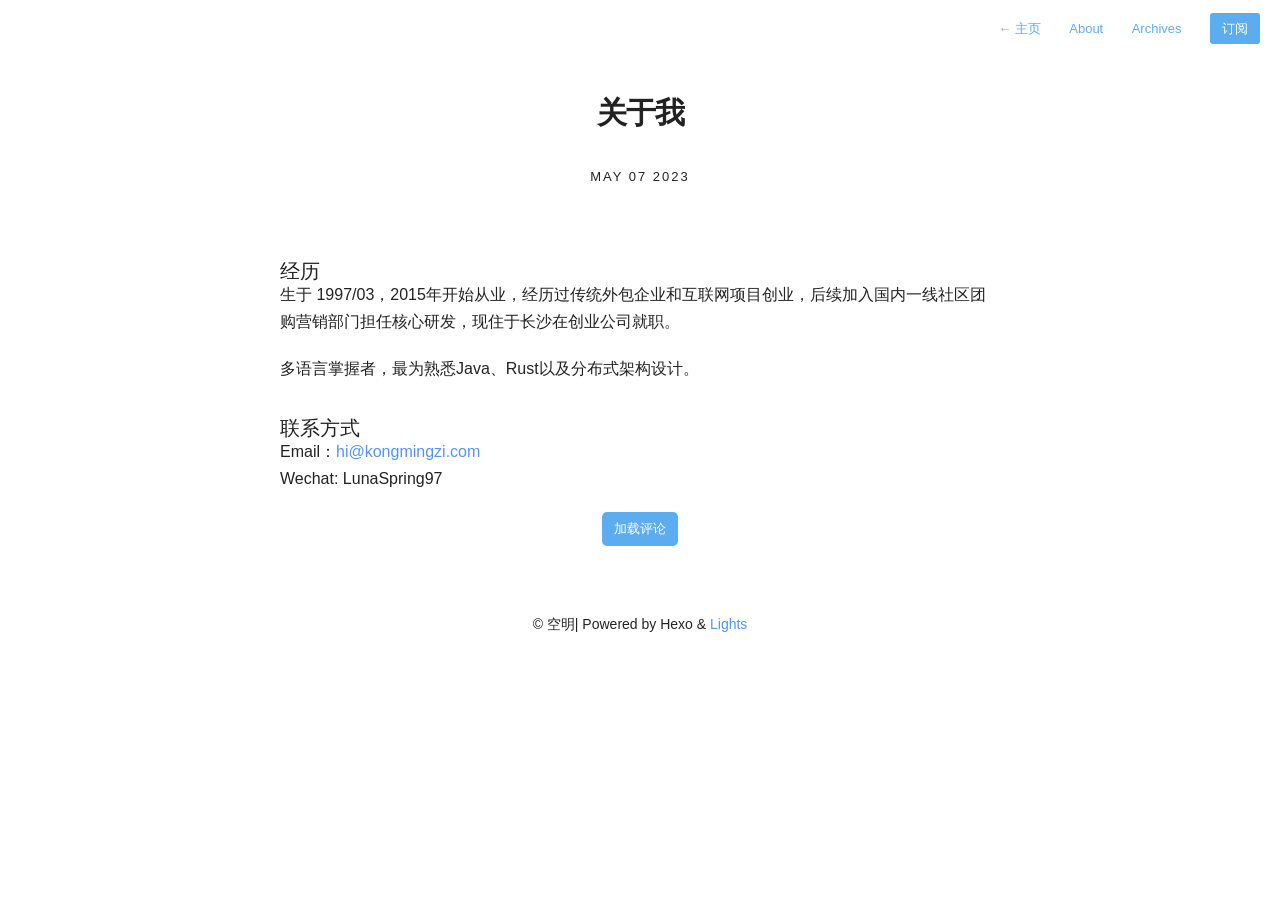
==== about/index.html @ 12380170 "Site updated: 2023-09-30 20:42:35" ====
<!DOCTYPE html>

<meta charset="UTF-8">
<meta http-equiv="X-UA-Compatible" content="IE=edge,chrome=1">
<meta name="viewport" content="width=device-width,initial-scale=1,user-scalable=0">

  <meta name="description" content="经历生于 1997&amp;#x2F;03，2015年开始从业，经历过传统外包企业和互联网项目创业，后续加入国内一线社区团购营销部门担任核心研发，现住于长沙在创业公司就职。
多语言掌握者，最为熟悉Java、Rust以及分布式架构设计。
联系方式Email：&amp;#104;&amp;#x69;&amp;#64;&amp;#107;&amp;#x">


<link rel="alternate" href="/atom.xml" title="空明的博客" type="application/atom+xml">
<meta name="theme-color" content="#a1d0f6">
<title>关于我 - 空明的博客</title>
<!--[if lt IE 9]><script src="//html5shiv.googlecode.com/svn/trunk/html5.js"></script><![endif]-->
<link rel="shortcut icon" href="/favicon.png">

<link rel="stylesheet" href="/css/style.css">

<nav class="main-nav">
	
	    <a href="/">← 主页</a>
	
	
	    <a href="/about/">About</a>
	
	    <a href="/archives/">Archives</a>
	
	<a class="cta" href="/atom.xml" data-no-instant>订阅</a>
</nav>

<section id="wrapper">
    <article class="post">
    <header>
        
            <h1>关于我</h1>
        
        <h2 class="headline">May 07 2023
        
        </h2>
    </header>
</article>
<section id="post-body"><blockquote>
</blockquote>
<h2 id="经历"><a href="#经历" class="headerlink" title="经历"></a>经历</h2><p>生于 1997&#x2F;03，2015年开始从业，经历过传统外包企业和互联网项目创业，后续加入国内一线社区团购营销部门担任核心研发，现住于长沙在创业公司就职。</p>
<p>多语言掌握者，最为熟悉Java、Rust以及分布式架构设计。</p>
<h2 id="联系方式"><a href="#联系方式" class="headerlink" title="联系方式"></a>联系方式</h2><p>Email：<a href="mailto:&#104;&#x69;&#64;&#107;&#x6f;&#110;&#103;&#x6d;&#105;&#110;&#103;&#x7a;&#105;&#x2e;&#x63;&#111;&#109;">&#104;&#x69;&#64;&#107;&#x6f;&#110;&#103;&#x6d;&#105;&#110;&#103;&#x7a;&#105;&#x2e;&#x63;&#111;&#109;</a><br>Wechat: LunaSpring97</p>
</section>
    


  <section id="comment">
    <button class="btn" id="loadcmts" onclick="cmts.load();">加载评论</button>
    <div id="gitment"></div>
    <script src='/js/gitment.browser.js'></script>
    <link rel="stylesheet" href=''>
    <script>
      var cmts={
        load:function cmts(){
          var gitment = new Gitment({
          
            id: "关于我",
          
            owner: "",
            repo: "",
            oauth: {
              client_id: "",
              client_secret: "",
            },
          })
          gitment.render('gitment');
          var loadcmt = document.getElementById("loadcmts");
          var imyourfather = loadcmt.parentNode;
          imyourfather.removeChild(loadcmts)
        }
      }
    </script>
  </section>


	<footer id="footer">
	<div id="social">
		<p class="small">©  空明| Powered by Hexo & 
			<a target="_blank" rel="noopener" href="https://github.com/F0r3at/Lights"> Lights</a>
		</p>
	</div>
</footer>

</section>

	<script src="//cdnjs.loli.net/ajax/libs/instantclick/3.0.1/instantclick.min.js" data-no-instant></script>
	<script data-no-instant>
		
		InstantClick.init('mousedown');
	</script>
---- css/style.css ----
#wrapper {
  max-width: 800px;
  margin: 0 auto;
  padding: 60px 40px 100px 40px;
}
#wrapper.home {
  max-width: 800px;
  margin: 0 auto;
  padding: 0 40px 20px 40px;
}
::selection {
  background: #b0e2ff;
  color: #fff;
}
@media only screen and (min-width: 767px) {
  .gist-highlight :-webkit-scrollbar-track-piece,
  .highlight::-webkit-scrollbar-track-piece,
  html::-webkit-scrollbar-track-piece,
  pre::-webkit-scrollbar-track-piece {
    background: #eee;
  }
  .gist-highlight::-webkit-scrollbar,
  .highlight::-webkit-scrollbar,
  html::-webkit-scrollbar,
  pre::-webkit-scrollbar {
    width: 6px;
    height: 6px;
  }
  .gist-highlight::-webkit-scrollbar-thumb,
  .highlight::-webkit-scrollbar-thumb,
  html::-webkit-scrollbar-thumb,
  pre::-webkit-scrollbar-thumb {
    height: 40px;
    border-radius: 4px;
    background-color: #5694f1;
  }
  .gist-highlight::-webkit-scrollbar-thumb:hover,
  .highlight::-webkit-scrollbar-thumb:hover,
  html::-webkit-scrollbar-thumb:hover,
  pre::-webkit-scrollbar-thumb:hover {
    background-color: #5badf0;
  }
}
a,
abbr,
acronym,
address,
applet,
article,
aside,
audio,
b,
big,
blockquote,
body,
canvas,
caption,
center,
cite,
code,
dd,
del,
details,
dfn,
div,
dl,
dt,
em,
embed,
fieldset,
figcaption,
figure,
footer,
form,
h1,
h2,
h3,
h4,
h5,
h6,
header,
hgroup,
html,
i,
iframe,
img,
ins,
kbd,
label,
legend,
li,
mark,
menu,
nav,
object,
ol,
output,
p,
pre,
q,
ruby,
s,
samp,
section,
small,
span,
strike,
strong,
sub,
summary,
sup,
table,
tbody,
td,
tfoot,
th,
thead,
time,
tr,
tt,
u,
ul,
var,
video {
  border: 0;
  font-size: 100%;
  font: inherit;
  vertical-align: baseline;
  margin: 0;
  padding: 0;
}
article,
aside,
details,
figcaption,
figure,
footer,
header,
hgroup,
menu,
nav,
section {
  display: block;
}
body {
  line-height: 1;
  font: 16px/1 "Helvetica Neue", Helvetica, Arial, sans-serif;
  color: #222;
  -webkit-font-smoothing: antialiased;
  text-rendering: optimizeLegibility;
}
blockquote,
q {
  quotes: none;
}
blockquote:after,
blockquote:before,
q:after,
q:before {
  content: none;
}
table {
  border-collapse: collapse;
  border-spacing: 0;
  width: 100%;
  margin: 40px 0;
  font-size: 13px;
  line-height: 1.5em;
}
button.btn {
  background: #5badf0;
  color: #fff;
  border: none;
  padding: 8px 12px;
  border-radius: 5px;
  font-size: 13px;
  display: block;
  margin: 8px auto;
  line-height: 1.35;
}
button:hover {
  opacity: 0.8;
  -ms-filter: "progid:DXImageTransform.Microsoft.Alpha(Opacity=80)";
  filter: alpha(opacity=80);
}
*,
:after,
:before {
  -moz-box-sizing: border-box;
  -webkit-box-sizing: border-box;
  -webkit-box-sizing: border-box;
  -moz-box-sizing: border-box;
  box-sizing: border-box;
}
.clearfix:after {
  content: "";
  display: table;
  clear: both;
}
.hidden {
  display: none;
}
.line .post-body ul,
.post h1,
h3,
h4,
h5,
ol,
p,
pre {
  margin-bottom: 20px;
}
body,
html {
  height: 100%;
}
h1 {
  font-size: 30px;
  letter-spacing: -1px;
  color: #222;
  font-weight: 700;
}
h2 {
  font: 20px/1.5em Georgia;
  color: #222;
  margin: 30px 0 -5px 0;
}
h3,
h4,
h5 {
  color: #333;
}
h3 {
  font-size: 20px;
  font-weight: 400;
}
h4 {
  font-size: 16px;
  font-weight: 700;
}
h5 {
  font-size: 15px;
  font-weight: 700;
}
h6 {
  font-size: 13px;
  font-weight: 700;
  color: #666;
  margin-bottom: 6px;
}
p.small {
  color: #222;
  font-size: 14px;
  line-height: 1.5;
  display: block;
  text-align: center;
  margin-top: 20px;
}
p a {
  color: #5694f1;
}
ol,
ul {
  margin: 0;
  padding: 0;
  margin-bottom: 20px;
}
ul {
  list-style-type: circle;
}
ol {
  list-style: decimal;
}
li {
  list-style-position: inside;
}
blockquote {
  padding-left: 15px;
  border-left: 3px solid #eee;
}
hr {
  display: block;
  border: none;
  height: 1px;
  margin: 40px auto;
  background: #eee;
}
span.code {
  font-family: Menlo, Monaco, Courier;
  background-color: #eee;
  font-size: 14px;
}
pre {
  font-family: Menlo, Monaco, Courier;
  white-space: pre-wrap;
  padding: 20px;
  background-color: #fff;
  overflow: auto;
  border-radius: 3px;
  font-family: 'Source Code Pro', Menlo, monospace;
  font-size: 13px;
  line-height: 1.5em;
  font-weight: 500;
  color: #d0d4d7;
}
td,
th {
  text-align: left;
  padding-right: 20px;
  vertical-align: top;
}
table td,
td {
  border-spacing: none;
  border-style: solid;
  padding: 10px 15px;
  border-width: 1px 0 0 0;
}
tr > td {
  border-top: 1px solid #eaeaea;
}
tr:nth-child(odd) > td {
  background: #fcfcfc;
}
th,
thead th {
  text-align: left;
  padding: 10px 15px;
  height: 20px;
  font-size: 13px;
  font-weight: 700;
  color: #444;
  border-bottom: 1px solid #dadadc;
  cursor: default;
  white-space: nowrap;
}
img {
  max-width: 100%;
  border-radius: 3px;
}
b,
strong {
  font-weight: 500;
  color: #1e2025;
}
em,
i {
  font-style: italic;
}
code {
  font-family: Menlo, Monaco, Courier;
  background-color: #f8f5ec;
  font-size: 14px;
  font-family: Menlo, Monaco, Courier, monospace;
  padding: 4px;
  font-size: 11px;
  border-radius: 4px;
  overflow: scroll;
  -webkit-box-shadow: inset 0 0 0 1px #e4ebf2;
  box-shadow: inset 0 0 0 1px #e4ebf2;
  margin: 0;
  color: #c7254e;
}
audio,
video {
  width: 100%;
}
nav.main-nav {
  padding: 20px 20px 0;
  background: #fff;
  background: rgba(255,255,255,0.9);
  margin: 0 auto;
  text-align: right;
  z-index: 100;
}
nav.main-nav a {
  top: 8px;
  right: 6px;
  padding: 8px 12px;
  color: #5badf0;
  font-size: 13px;
  line-height: 1.35;
  border-radius: 3px;
}
nav.main-nav a.cta {
  background: #5badf0;
  color: #fff;
  margin-left: 12px;
}
.profile #wrapper {
  padding: 100px 40px 0;
  max-width: 800px;
  margin: 0 auto;
}
.profile #header {
  padding-bottom: 40px;
  text-align: center;
  position: relative;
}
.profile #avatar {
  display: inline-block;
  width: 80px;
  height: 80px;
  border-radius: 50%;
  margin-bottom: 20px;
}
.profile h1 {
  font-weight: 400;
  letter-spacing: 0;
  font-size: 20px;
  color: #222;
}
.profile h2 {
  font-size: 20px;
  font-weight: 300;
  color: #222;
  margin-top: 10px;
  font-family: 'Helvetica Neue', Helvetica, Arial, sans-serif;
  font-style: normal;
}
.home #avatar {
  float: right;
  width: 40px;
  height: 40px;
  border-radius: 50%;
}
.description {
  float: right;
  font: italic 14px/1.4em Georgia, serif;
  color: #aaa;
}
#title {
  display: inline-block;
  line-height: 100%;
  font-weight: 500;
  font-size: 19px;
  margin: 0;
  padding-bottom: 20px;
}
#post-list a:hover,
#post-list li:hover .dates,
#title,
#title:hover,
a {
  text-decoration: none;
  color: #5badf0;
  color: #5694f1;
}
#post-list a,
#post-nav a,
a,
button {
  -webkit-transition: all 0.15s ease;
  -moz-transition: all 0.15s ease;
  -o-transition: all 0.15s ease;
  -ms-transition: all 0.15s ease;
  transition: all 0.15s ease;
}
#post-list {
  margin-bottom: 0;
}
#post-list h2 {
  font: 400 17px/1.5em "Helvetica Neue", Helvetica, Arial, sans-serif;
  color: #aaa;
  max-width: 400px;
  margin-top: 2px;
}
#post-list li:last-child {
  border-bottom: 1px solid #eee;
}
#post-list a {
  color: #333;
  display: block;
  font: 700 19px/1.7 "Helvetica Neue", helvetica, Arial, sans-serif;
}
#post-list .dates {
  float: right;
  position: relative;
  top: 1px;
  font: 300 17px/1.8 "Helvetica Neue", helvetica, Arial, sans-serif;
  color: #bbb;
}
#post-list-footer {
  border-top: 1px solid #eee;
  margin-top: 20px;
  padding-top: 100px;
}
#post-body,
p {
  line-height: 1.7;
}
.home h1 {
  font-size: 30px;
  letter-spacing: -1px;
  color: #222;
  font-weight: 700;
}
.home h2 {
  font: italic 19px/1.3em Georgia, serif;
  color: #222;
}
.post header {
  text-align: center;
}
.post h1 {
  margin-bottom: 40px;
  color: #222;
}
.post h2 {
  margin-bottom: 40px;
  font: 300 24px/1.5 "Helvetica Neue", Helvetica, Arial, sans-serif;
  color: #111;
}
.post h2.subtitle {
  font: italic 19px/1.3em Georgia, serif;
  color: #222;
}
.post h2.headline {
  font: 400 13px/1.5em "Helvetica Neue", Helvetica, Arial, sans-serif;
  margin: -5px 0 40px 0;
  color: #222;
  font-size: 13px;
  text-transform: uppercase;
  letter-spacing: 2px;
  display: inline-block;
}
h2.footline {
  font: italic 400 13px/1.5em "Helvetica Neue", Helvetica, Arial, sans-serif;
  display: inline-block;
  font-size: 13px;
  margin: 40px 0 -5px 0;
}
h2.footline a:before {
  content: "#";
}
h2.month {
  width: 100%;
  font: 700 13px/1 "Helvetica Neue", helvetica, Arial, sans-serif;
  text-transform: uppercase;
  margin-top: 40px;
  margin-bottom: 10px;
  padding-bottom: 10px;
  border-bottom: 1px solid #eee;
}
#post-meta {
  font-size: 13px;
  font-weight: 700;
  line-height: 1.4;
  border-top: 1px solid #eee;
  padding-top: 40px;
  margin-bottom: 40px;
  padding-bottom: 40px;
  margin-top: 40px;
  color: #444;
  border-bottom: 1px solid #eee;
}
#post-meta div {
  margin: 0 25px 0 0;
  float: left;
}
#post-meta div span {
  color: #aaa;
  font-weight: 500;
  display: block;
}
#post-meta div span.dark {
  color: #1e2025;
}
#post-meta img.avatar {
  height: 36px;
  width: 36px;
  float: left;
  border-radius: 50%;
  margin-top: 3px;
  margin-right: 20px;
  -webkit-box-shadow: 0 0 0 3px #fff, 0 0 0 4px #eee;
  box-shadow: 0 0 0 3px #fff, 0 0 0 4px #eee;
}
#sharing {
  float: right;
  margin: -2px;
}
#sharing a {
  font-size: 13px;
  font-weight: 700;
  margin-top: 4px;
  color: #fff;
  display: inline-block;
  vertical-align: middle;
  padding: 6px 10px;
  border-radius: 4px;
  margin-left: 2px;
}
#sharing a.facebook {
  background: #4361b3;
}
#sharing a.twitter {
  background: #4fafed;
}
#sharing a:hover {
  opacity: 0.8;
  -ms-filter: "progid:DXImageTransform.Microsoft.Alpha(Opacity=80)";
  filter: alpha(opacity=80);
}
#post-list.archive.readmore h3 {
  font: 400 20px "Helvetica Neue", Helvetica, Arial, sans-serif;
  margin-bottom: 30px;
}
#post-list.archive.readmore a {
  font: 400 16px/1.6 "Helvetica Neue", helvetica, Arial, sans-serif;
  color: #5694f1;
}
#post-list.archive.readmore a:hover {
  opacity: 0.8;
  -ms-filter: "progid:DXImageTransform.Microsoft.Alpha(Opacity=80)";
  filter: alpha(opacity=80);
}
#post-list.archive.readmore .dates {
  font: 300 16px/1.6 "Helvetica Neue", helvetica, Arial, sans-serif;
}
h1.archive {
  margin-bottom: 0;
}
.gitment-container {
  font-family: sans-serif;
  font-size: 14px;
  line-height: 1.5;
  color: #333;
  word-wrap: break-word;
}
.gitment-container * {
  -webkit-box-sizing: border-box;
  -moz-box-sizing: border-box;
  box-sizing: border-box;
}
.gitment-container :disabled {
  cursor: not-allowed;
}
.gitment-container a:hover {
  text-decoration: underline;
}
.gitment-container .gitment-hidden {
  display: none;
}
.gitment-container .gitment-spinner-icon {
  fill: #333;
  -webkit-animation: gitment-spin 1s steps(12) infinite;
  -webkit-animation: gitment-spin 1s steps(12) infinite;
  -moz-animation: gitment-spin 1s steps(12) infinite;
  -o-animation: gitment-spin 1s steps(12) infinite;
  -ms-animation: gitment-spin 1s steps(12) infinite;
  animation: gitment-spin 1s steps(12) infinite;
}
.gitment-container a,
.gitment-container a:visited {
  cursor: pointer;
  text-decoration: none;
}
.gitment-root-container {
  margin: 19px 0;
}
.gitment-header-container {
  margin: 19px 0;
  display: none;
}
.gitment-comment-like-btn,
.gitment-header-like-btn {
  cursor: pointer;
}
.gitment-comment-like-btn {
  float: right;
}
.gitment-comment-like-btn.liked {
  color: #5badf0;
}
.gitment-comment-like-btn svg {
  vertical-align: middle;
  height: 20px;
}
.gitment-header-like-btn svg {
  vertical-align: middle;
  height: 30px;
}
.gitment-comment-like-btn.liked svg,
.gitment-header-like-btn.liked svg {
  fill: #5badf0;
}
a.gitment-header-issue-link,
a.gitment-header-issue-link:visited {
  float: right;
  line-height: 30px;
  color: #666;
}
a.gitment-header-issue-link:hover {
  color: #666;
}
a.gitment-editor-logout-link:hover {
  color: #2196f3;
  text-decoration: none;
}
a.gitment-editor-footer-tip {
  display: inline-block;
  padding-top: 10px;
  font-size: 12px;
  color: #666;
  display: none;
}
a.gitment-editor-footer-tip:hover {
  color: #2196f3;
  text-decoration: none;
}
.gitment-comments-empty,
.gitment-comments-error,
.gitment-comments-loading {
  text-align: center;
  margin: 50px 0;
}
.gitment-comments-list {
  list-style: none;
  padding-left: 0;
  margin: 0 0 38px;
}
.gitment-comment,
.gitment-editor-container {
  position: relative;
  min-height: 60px;
  padding-left: 60px;
  margin: 19px 0;
}
.gitment-comment-avatar,
.gitment-editor-avatar {
  float: left;
  margin-left: -60px;
}
.gitment-comment-avatar,
.gitment-comment-avatar-img,
.gitment-editor-avatar svg,
.gitment-editor-avatar-img {
  width: 44px;
  height: 44px;
  border-radius: 3px;
}
.gitment-editor-avatar .gitment-github-icon {
  fill: #fff;
  background-color: #5badf0;
}
.gitment-comment-main,
.gitment-editor-main {
  position: relative;
  border: 1px dashed #5badf0;
  border-radius: 3px;
  background-color: rgba(255,255,255,0.5);
}
.gitment-comment-main::after,
.gitment-comment-main::before,
.gitment-editor-main::after,
.gitment-editor-main::before {
  position: absolute;
  left: -16px;
  display: block;
  width: 0;
  height: 0;
  pointer-events: none;
  content: "";
  border-color: transparent;
  position: absolute;
  top: 11px;
  left: -16px;
  display: block;
  width: 0;
  height: 0;
  pointer-events: none;
  content: "";
  border-color: transparent;
  border-style: dashed dashed outset;
  border-style: dashed dashed outset;
  text-shadow: -20px 20px 20px 20px #000;
}
.gitment-comment-main::before,
.gitment-editor-main::before {
  border-width: 8px;
  border-right-color: #5badf0;
}
.gitment-comment-main::after,
.gitment-editor-main::after {
  margin-top: 1px;
  margin-left: 2px;
  border-width: 7px;
  border-right-color: #fff;
}
.gitment-comment-header {
  margin: 12px 15px;
  color: #666;
  border-radius: 3px;
}
.gitment-editor-header {
  padding: 0;
  margin: 0;
  border-bottom: 1px dashed #5badf0;
}
a.gitment-comment-name,
a.gitment-comment-name:visited {
  font-weight: 600;
}
.gitment-editor-tabs {
  margin-bottom: -1px;
  margin-left: -1px;
  border: none;
}
.gitment-editor-tab {
  display: inline-block;
  padding: 11px 12px;
  font-size: 14px;
  line-height: 20px;
  color: #666;
  text-decoration: none;
  background-color: transparent;
  border-width: 0 1px;
  border-style: dashed;
  border-color: transparent;
  border-radius: 0;
  white-space: nowrap;
  cursor: pointer;
  -webkit-user-select: none;
  -moz-user-select: none;
  -ms-user-select: none;
  user-select: none;
  outline: 0;
  top: 8px;
  right: 6px;
  padding: 8px 12px;
  font-size: 13px;
  line-height: 1.35;
}
.gitment-editor-tab.gitment-selected {
  color: #5badf0;
  border-color: #5badf0;
  background-color: rgba(255,255,255,0.5);
  border-bottom: 1px solid #fff;
}
.gitment-editor-login {
  float: right;
  margin-top: -27px;
  margin-right: 15px;
}
a.gitment-editor-login-link,
a.gitment-editor-login-link:visited,
a.gitment-footer-project-link,
a.gitment-footer-project-link:visited {
  color: #5badf0;
}
a.gitment-editor-logout-link,
a.gitment-editor-logout-link:visited {
  color: #666;
}
.gitment-comment-body {
  position: relative;
  margin: 12px 15px;
  overflow: hidden;
  border-radius: 3px;
}
.gitment-comment-body-folded {
  cursor: pointer;
}
.gitment-comment-body-folded::before {
  display: block !important;
  content: "";
  position: absolute;
  width: 100%;
  left: 0;
  top: 0;
  bottom: 50px;
  pointer-events: none;
  background: -webkit--webkit-linear-gradient(top, rgba(255,255,255,0), rgba(255,255,255,0.9));
  background: -webkit--moz-linear-gradient(top, rgba(255,255,255,0), rgba(255,255,255,0.9));
  background: -webkit--o-linear-gradient(top, rgba(255,255,255,0), rgba(255,255,255,0.9));
  background: -webkit--ms-linear-gradient(top, rgba(255,255,255,0), rgba(255,255,255,0.9));
  background: -webkit-linear-gradient(to bottom, rgba(255,255,255,0), rgba(255,255,255,0.9));
  background: -webkit-linear-gradient(270deg, rgba(255,255,255,0), rgba(255,255,255,0.9));
  background: -moz-linear-gradient(270deg, rgba(255,255,255,0), rgba(255,255,255,0.9));
  background: -o-linear-gradient(270deg, rgba(255,255,255,0), rgba(255,255,255,0.9));
  background: -ms-linear-gradient(270deg, rgba(255,255,255,0), rgba(255,255,255,0.9));
  background: linear-gradient(180deg, rgba(255,255,255,0), rgba(255,255,255,0.9));
}
.gitment-comment-body-folded::after {
  display: block !important;
  content: "Click to Expand" !important;
  text-align: center;
  color: #666;
  position: absolute;
  width: 100%;
  height: 50px;
  line-height: 50px;
  left: 0;
  bottom: 0;
  pointer-events: none;
  background: rgba(255,255,255,0.9);
}
.gitment-editor-body {
  margin: 0;
}
.gitment-editor-body textarea {
  display: block;
  width: 100%;
  min-height: 150px;
  max-height: 500px;
  padding: 16px;
  resize: vertical;
  max-width: 100%;
  margin: 0;
  font-size: 14px;
  line-height: 1.6;
  background-color: rgba(255,255,255,0.5);
  color: #333;
  vertical-align: middle;
  border: none;
  border-radius: 0;
  outline: 0;
  -webkit-box-shadow: none;
  box-shadow: none;
  overflow: visible;
}
.gitment-editor-body textarea:focus {
  background-color: #fff;
}
.gitment-comment-body>:first-child,
.gitment-editor-preview>:first-child {
  margin-top: 0 !important;
}
.gitment-comment-body>:last-child,
.gitment-editor-preview>:last-child {
  margin-bottom: 0 !important;
}
.gitment-editor-preview {
  min-height: 150px;
  padding: 16px;
  background-color: rgba(255,255,255,0.5);
  width: 100%;
  font-size: 14px;
  line-height: 1.5;
  word-wrap: break-word;
}
.gitment-editor-footer {
  padding: 0;
  margin-top: 10px;
}
.gitment-editor-footer::after {
  display: table;
  clear: both;
  content: "";
}
.gitment-comments-pagination {
  list-style: none;
  text-align: right;
  border-radius: 0;
  margin: -19px 0 19px 0;
}
.gitment-comments-page-item {
  display: inline-block;
  cursor: pointer;
  border: 1px dashed #cfd8dc;
  margin-left: -1px;
  padding: 0.25rem 0.5rem;
}
.gitment-comments-page-item:hover {
  background-color: #f5f5f5;
}
.gitment-comments-page-item.gitment-selected {
  background-color: #f5f5f5;
}
.gitment-comments-init-btn,
.gitment-editor-submit {
  color: #fff;
  background-color: #5badf0;
  position: relative;
  display: inline-block;
  padding: 7px 13px;
  font-size: 14px;
  font-weight: 600;
  line-height: 20px;
  white-space: nowrap;
  vertical-align: middle;
  cursor: pointer;
  -webkit-user-select: none;
  -moz-user-select: none;
  -ms-user-select: none;
  -webkit-user-select: none;
  -moz-user-select: none;
  -ms-user-select: none;
  user-select: none;
  background-size: 110% 110%;
  border: none;
  -webkit-appearance: none;
  -moz-appearance: none;
  -webkit-appearance: none;
  -moz-appearance: none;
  appearance: none;
  border-radius: 3px;
}
.gitment-comments-init-btn:hover,
.gitment-editor-submit:hover {
  background-color: #36a4ff;
}
.gitment-comments-init-btn:disabled,
.gitment-editor-submit:disabled {
  color: rgba(255,255,255,0.75);
  background-color: #5badf0;
  -webkit-box-shadow: none;
  box-shadow: none;
}
.gitment-editor-submit {
  float: right;
}
.gitment-footer-container {
  margin-top: 30px;
  margin-bottom: 20px;
  text-align: right;
  font-size: 12px;
  display: none;
}
.gitment-markdown {
  -ms-text-size-adjust: 100%;
  -webkit-text-size-adjust: 100%;
  line-height: 1.5;
  color: #333;
  font-family: -apple-system, BlinkMacSystemFont, "Segoe UI", Helvetica, Arial, sans-serif, "Apple Color Emoji", "Segoe UI Emoji", "Segoe UI Symbol";
  font-size: 16px;
  line-height: 1.5;
  word-wrap: break-word;
}
.gitment-markdown .pl-c {
  color: #969896;
}
.gitment-markdown .pl-ent {
  color: #63a35c;
}
.gitment-markdown .pl-k {
  color: #a71d5d;
}
.gitment-markdown .pl-bu {
  color: #b52a1d;
}
.gitment-markdown .pl-ii {
  color: #f8f8f8;
  background-color: #b52a1d;
}
.gitment-markdown .pl-c2 {
  color: #f8f8f8;
  background-color: #b52a1d;
}
.gitment-markdown .pl-c2::before {
  content: "^M";
}
.gitment-markdown .pl-sr .pl-cce {
  font-weight: 700;
  color: #63a35c;
}
.gitment-markdown .pl-ml {
  color: #693a17;
}
.gitment-markdown .pl-mq {
  color: #008080;
}
.gitment-markdown .pl-mi {
  font-style: italic;
  color: #333;
}
.gitment-markdown .pl-mb {
  font-weight: 700;
  color: #333;
}
.gitment-markdown .pl-md {
  color: #bd2c00;
  background-color: #ffecec;
}
.gitment-markdown .pl-mi1 {
  color: #55a532;
  background-color: #eaffea;
}
.gitment-markdown .pl-mc {
  color: #ef9700;
  background-color: #ffe3b4;
}
.gitment-markdown .pl-mi2 {
  color: #d8d8d8;
  background-color: #808080;
}
.gitment-markdown .pl-mdr {
  font-weight: 700;
  color: #795da3;
}
.gitment-markdown .pl-mo {
  color: #1d3e81;
}
.gitment-markdown .pl-ba {
  color: #595e62;
}
.gitment-markdown .pl-sg {
  color: #c0c0c0;
}
.gitment-markdown .pl-corl {
  text-decoration: underline;
  color: #183691;
}
.gitment-markdown .octicon {
  display: inline-block;
  vertical-align: text-top;
  fill: currentColor;
  vertical-align: text-bottom;
}
.gitment-markdown a {
  background-color: transparent;
  -webkit-text-decoration-skip: objects;
  color: #0366d6;
  text-decoration: none;
}
.gitment-markdown a:hover {
  text-decoration: underline;
}
.gitment-markdown a:not([href]) {
  color: inherit;
  text-decoration: none;
}
.gitment-markdown strong {
  font-weight: inherit;
  font-weight: bolder;
  font-weight: 600;
}
.gitment-markdown h1 {
  font-size: 2em;
  margin: 0.67em 0;
  font-size: 32px;
  font-weight: 600;
  padding-bottom: 0.3em;
  font-size: 2em;
  border-bottom: 1px dashed #eaecef;
}
.gitment-markdown img {
  border-style: none;
  max-width: 100%;
  -webkit-box-sizing: content-box;
  -moz-box-sizing: content-box;
  box-sizing: content-box;
  background-color: #fff;
}
.gitment-markdown svg:not(:root) {
  overflow: hidden;
}
.gitment-markdown hr {
  -webkit-box-sizing: content-box;
  -moz-box-sizing: content-box;
  box-sizing: content-box;
  height: 0;
  overflow: visible;
  height: 0;
  margin: 15px 0;
  overflow: hidden;
  background: 0 0;
  border: 0;
  border-bottom: 1px dashed #dfe2e5;
  height: 0.25em;
  padding: 0;
  margin: 24px 0;
  background-color: #e1e4e8;
  border: 0;
  border-bottom-color: #eee;
}
.gitment-markdown hr::before {
  display: table;
  content: "";
}
.gitment-markdown hr::after {
  display: table;
  clear: both;
  content: "";
}
.gitment-markdown input {
  font: inherit;
  margin: 0;
  overflow: visible;
  font-family: inherit;
  font-size: inherit;
  line-height: inherit;
}
.gitment-markdown [type=checkbox] {
  -webkit-box-sizing: border-box;
  -moz-box-sizing: border-box;
  box-sizing: border-box;
  padding: 0;
}
.gitment-markdown * {
  -webkit-box-sizing: border-box;
  -moz-box-sizing: border-box;
  box-sizing: border-box;
}
.gitment-markdown table {
  border-spacing: 0;
  border-collapse: collapse;
  display: block;
  width: 100%;
  overflow: auto;
}
.gitment-markdown table th {
  font-weight: 600;
}
.gitment-markdown table tr {
  background-color: #fff;
  border-top: 1px dashed #c6cbd1;
}
.gitment-markdown table tr:nth-child(2n) {
  background-color: #f5f5f5;
}
.gitment-markdown h2 {
  font-size: 24px;
  font-weight: 600;
  padding-bottom: 0.3em;
  font-size: 1.5em;
  border-bottom: 1px dashed #eaecef;
}
.gitment-markdown h3 {
  font-size: 20px;
  font-weight: 600;
  font-size: 1.25em;
}
.gitment-markdown h4 {
  font-size: 16px;
  font-weight: 600;
  font-size: 1em;
}
.gitment-markdown h5 {
  font-size: 14px;
  font-weight: 600;
  font-size: 0.875em;
}
.gitment-markdown h6 {
  font-size: 12px;
  font-weight: 600;
  font-size: 0.85em;
  color: #6a737d;
}
.gitment-markdown p {
  margin-top: 0;
  margin-bottom: 10px;
}
.gitment-markdown blockquote {
  margin: 0;
  padding: 0 1em;
  color: #6a737d;
  border-left: 0.25em dashed #dfe2e5;
}
.gitment-markdown blockquote > :first-child {
  margin-top: 0;
}
.gitment-markdown blockquote > :last-child {
  margin-bottom: 0;
}
.gitment-markdown dd {
  margin-left: 0;
}
.gitment-markdown code {
  font-family: SFMono-Regular, Consolas, "Liberation Mono", Menlo, Courier, monospace;
  font-size: 12px;
  padding: 0;
  padding-top: 0.2em;
  padding-bottom: 0.2em;
  margin: 0;
  font-size: 85%;
  background-color: rgba(27,31,35,0.05);
  border-radius: 0;
}
.gitment-markdown pre {
  margin-top: 0;
  margin-bottom: 0;
  font: 12px SFMono-Regular, Consolas, "Liberation Mono", Menlo, Courier, monospace;
  word-wrap: normal;
}
.gitment-markdown pre > code {
  padding: 0;
  margin: 0;
  font-size: 100%;
  word-break: normal;
  white-space: pre;
  background: 0 0;
  border: 0;
}
.gitment-markdown pre code {
  display: inline;
  max-width: auto;
  padding: 0;
  margin: 0;
  overflow: visible;
  line-height: inherit;
  word-wrap: normal;
  background-color: transparent;
  border: 0;
}
.gitment-markdown .pl-0 {
  padding-left: 0 !important;
}
.gitment-markdown .pl-1 {
  padding-left: 4px !important;
}
.gitment-markdown .pl-2 {
  padding-left: 8px !important;
}
.gitment-markdown .pl-3 {
  padding-left: 16px !important;
}
.gitment-markdown .pl-4 {
  padding-left: 24px !important;
}
.gitment-markdown .pl-5 {
  padding-left: 32px !important;
}
.gitment-markdown .pl-6 {
  padding-left: 40px !important;
}
.gitment-markdown::before {
  display: table;
  content: "";
}
.gitment-markdown::after {
  display: table;
  clear: both;
  content: "";
}
.gitment-markdown > :first-child {
  margin-top: 0 !important;
}
.gitment-markdown > :last-child {
  margin-bottom: 0 !important;
}
.gitment-markdown .anchor {
  float: left;
  padding-right: 4px;
  margin-left: -20px;
  line-height: 1;
}
.gitment-markdown .anchor:focus {
  outline: 0;
}
.gitment-markdown kbd {
  display: inline-block;
  padding: 3px 5px;
  font-size: 11px;
  line-height: 10px;
  color: #444d56;
  vertical-align: middle;
  background-color: #fafbfc;
  border: dashed 1px #c6cbd1;
  border-bottom-color: #959da5;
  border-radius: 0;
  -webkit-box-shadow: inset 0 -1px 0 #959da5;
  box-shadow: inset 0 -1px 0 #959da5;
  display: inline-block;
  padding: 3px 5px;
  font: 11px SFMono-Regular, Consolas, "Liberation Mono", Menlo, Courier, monospace;
  line-height: 10px;
  color: #444d56;
  vertical-align: middle;
  background-color: #fcfcfc;
  border: dashed 1px #c6cbd1;
  border-bottom-color: #959da5;
  border-radius: 0;
  -webkit-box-shadow: inset 0 -1px 0 #959da5;
  box-shadow: inset 0 -1px 0 #959da5;
}
.gitment-markdown li > p {
  margin-top: 16px;
}
.gitment-markdown li + li {
  margin-top: 0.25em;
}
.gitment-markdown dl {
  padding: 0;
}
.gitment-markdown dl dt {
  padding: 0;
  margin-top: 16px;
  font-size: 1em;
  font-style: italic;
  font-weight: 600;
}
.gitment-markdown dl dd {
  padding: 0 16px;
  margin-bottom: 16px;
}
.gitment-markdown .highlight {
  margin-bottom: 16px;
}
.gitment-markdown .highlight pre {
  margin-bottom: 0;
  word-break: normal;
}
.gitment-markdown .full-commit .btn-outline:not(:disabled):hover {
  color: #005cc5;
  border-color: #005cc5;
}
.gitment-markdown :checked + .radio-label {
  position: relative;
  z-index: 1;
  border-color: #0366d6;
}
.gitment-markdown .task-list-item {
  list-style-type: none;
}
.gitment-markdown .task-list-item + .task-list-item {
  margin-top: 3px;
}
.gitment-markdown .task-list-item input {
  margin: 0 0.2em 0.25em -1.6em;
  vertical-align: middle;
}
.gitment-markdown .pl-c1,
.gitment-markdown .pl-s .pl-v {
  color: #0086b3;
}
.gitment-markdown .pl-e,
.gitment-markdown .pl-en {
  color: #795da3;
}
.gitment-markdown .pl-s .pl-s1,
.gitment-markdown .pl-smi {
  color: #333;
}
.gitment-markdown .pl-pds,
.gitment-markdown .pl-s,
.gitment-markdown .pl-s .pl-pse .pl-s1,
.gitment-markdown .pl-sr,
.gitment-markdown .pl-sr .pl-cce,
.gitment-markdown .pl-sr .pl-sra,
.gitment-markdown .pl-sr .pl-sre {
  color: #183691;
}
.gitment-markdown .pl-smw,
.gitment-markdown .pl-v {
  color: #ed6a43;
}
.gitment-markdown .pl-mh,
.gitment-markdown .pl-mh .pl-en,
.gitment-markdown .pl-ms {
  font-weight: 700;
  color: #1d3e81;
}
.gitment-markdown a:active,
.gitment-markdown a:hover {
  outline-width: 0;
}
.gitment-markdown code,
.gitment-markdown kbd,
.gitment-markdown pre {
  font-family: monospace, monospace;
  font-size: 1em;
}
.gitment-markdown td,
.gitment-markdown th {
  padding: 0;
}
.gitment-markdown h1,
.gitment-markdown h2,
.gitment-markdown h3,
.gitment-markdown h4,
.gitment-markdown h5,
.gitment-markdown h6 {
  margin-top: 0;
  margin-bottom: 0;
  margin-top: 24px;
  margin-bottom: 16px;
  font-weight: 600;
  line-height: 1.25;
}
.gitment-markdown ol,
.gitment-markdown ul {
  padding-left: 0;
  margin-top: 0;
  margin-bottom: 0;
  padding-left: 2em;
}
.gitment-markdown ol ol,
.gitment-markdown ul ol {
  list-style-type: lower-roman;
}
.gitment-markdown ol ol ol,
.gitment-markdown ol ul ol,
.gitment-markdown ul ol ol,
.gitment-markdown ul ul ol {
  list-style-type: lower-alpha;
}
.gitment-markdown blockquote,
.gitment-markdown dl,
.gitment-markdown ol,
.gitment-markdown p,
.gitment-markdown pre,
.gitment-markdown table,
.gitment-markdown ul {
  margin-top: 0;
  margin-bottom: 16px;
}
.gitment-markdown h1 .octicon-link,
.gitment-markdown h2 .octicon-link,
.gitment-markdown h3 .octicon-link,
.gitment-markdown h4 .octicon-link,
.gitment-markdown h5 .octicon-link,
.gitment-markdown h6 .octicon-link {
  color: #1b1f23;
  vertical-align: middle;
  visibility: hidden;
}
.gitment-markdown h1:hover .anchor,
.gitment-markdown h2:hover .anchor,
.gitment-markdown h3:hover .anchor,
.gitment-markdown h4:hover .anchor,
.gitment-markdown h5:hover .anchor,
.gitment-markdown h6:hover .anchor {
  text-decoration: none;
}
.gitment-markdown h1:hover .anchor .octicon-link,
.gitment-markdown h2:hover .anchor .octicon-link,
.gitment-markdown h3:hover .anchor .octicon-link,
.gitment-markdown h4:hover .anchor .octicon-link,
.gitment-markdown h5:hover .anchor .octicon-link,
.gitment-markdown h6:hover .anchor .octicon-link {
  visibility: visible;
}
.gitment-markdown ol ol,
.gitment-markdown ol ul,
.gitment-markdown ul ol,
.gitment-markdown ul ul {
  margin-top: 0;
  margin-bottom: 0;
}
.gitment-markdown table td,
.gitment-markdown table th {
  padding: 6px 13px;
  border: 1px dashed #dfe2e5;
}
.gitment-markdown code::after,
.gitment-markdown code::before {
  letter-spacing: -0.2em;
  content: "\00a0";
}
.gitment-markdown .highlight pre,
.gitment-markdown pre {
  padding: 16px;
  overflow: auto;
  font-size: 85%;
  line-height: 1.45;
  background-color: #f5f5f5;
  border-radius: 0;
}
.gitment-markdown pre code::after,
.gitment-markdown pre code::before {
  content: normal;
}
#post-nav {
  text-align: center;
  font-size: 13px;
  font-weight: 500;
  margin-top: 20px;
}
#post-nav span {
  -webkit-transition: all 0.1s linear;
  -moz-transition: all 0.1s linear;
  -ms-transition: all 0.1s linear;
  -o-transition: all 0.1s linear;
  -webkit-transition: all 0.1s linear;
  -moz-transition: all 0.1s linear;
  -o-transition: all 0.1s linear;
  -ms-transition: all 0.1s linear;
  transition: all 0.1s linear;
  position: relative;
}
#post-nav span.prev {
  float: left;
}
#post-nav span.prev:hover {
  left: -3px;
}
#post-nav span.prev:hover .arrow {
  left: -4px;
}
#post-nav span.next {
  float: right;
}
#post-nav span.next:hover {
  right: -3px;
}
#post-nav span.next:hover .arrow {
  right: -4px;
}
#post-nav span .arrow {
  position: relative;
  padding: 1px;
}
#social {
  display: -webkit-box;
  display: -moz-box;
  display: -webkit-flex;
  display: -ms-flexbox;
  display: box;
  display: flex;
  -webkit-box-orient: horizontal;
  -moz-box-orient: horizontal;
  -o-box-orient: horizontal;
  -webkit-flex-direction: row;
  -ms-flex-direction: row;
  flex-direction: row;
  -webkit-box-pack: center;
  -moz-box-pack: center;
  -o-box-pack: center;
  -ms-flex-pack: center;
  -webkit-justify-content: center;
  justify-content: center;
}
a.symbol {
  color: #cdd4da;
  font-size: 2rem;
  text-decoration: none;
  margin-right: 0.3rem;
}
a.symbol:hover {
  color: #bcd4da;
}
#footer {
  padding: 40px 0 0 0;
}
#archive-list {
  margin-top: 100px;
}
#archive-list li:last-child {
  margin-bottom: 0;
}
#archive-list a {
  display: block;
  font: 700 17px/1.7 "Helvetica Neue", helvetica, Arial, sans-serif;
  color: #333;
}
#archive-list .dates {
  float: right;
  position: relative;
  top: 1px;
  font: 300 17px/1.7 "Helvetica Neue", helvetica, Arial, sans-serif;
  color: #222;
}
#archive-list li,
#post-list li {
  border-top: 1px solid #eee;
  padding-top: 20px;
  padding-bottom: 20px;
  list-style-type: none;
  margin-bottom: 0;
}
#archive-link {
  display: inline-block;
  font-size: 13px;
  font-weight: 700;
  border-radius: 4px;
  padding: 3px 10px 6px;
  -webkit-box-shadow: 0 0 0 1px #a2d0f6;
  box-shadow: 0 0 0 1px #a2d0f6;
}
#archive-link:hover {
  background: #5694f1;
  color: #fff;
  -webkit-box-shadow: 0 0 0 1px #5694f1;
  box-shadow: 0 0 0 1px #5694f1;
}
#archive-link span {
  position: relative;
  top: 0;
  font-size: 17px;
}
#archive-list li a:hover,
#archive-list li:hover .dates {
  color: #5694f1;
}
.archive .post-link,
.ct-list a {
  color: #222;
}
.archive .post-link:hover,
.ct-list a:hover {
  color: #5694f1;
  -webkit-transition: 0.3s ease-out;
  -moz-transition: 0.3s ease-out;
  -o-transition: 0.3s ease-out;
  -ms-transition: 0.3s ease-out;
  transition: 0.3s ease-out;
}
.ct-list {
  padding: 10px 0;
}
.ct-list a {
  margin-right: 10px;
  font: 400 14px/1.5em "Helvetica Neue", Helvetica, Arial, sans-serif;
}
.ct-list span {
  font-style: normal;
  font-size: 0.6em;
  vertical-align: super;
  opacity: 0.6;
  -ms-filter: "progid:DXImageTransform.Microsoft.Alpha(Opacity=60)";
  filter: alpha(opacity=60);
}
#tagcloud a:before {
  content: '#';
}
#tag h3:before {
  content: '#';
}
.archive {
  margin: 0 0 50px 0;
  font-size: 16px;
}
.archive .post-item {
  padding: 10px 0;
  overflow-x: hidden;
  white-space: nowrap;
}
.archive .post-time {
  display: inline-block;
  width: 60px;
  margin: 0;
  color: #8a8a8a;
}
.archive-title {
  margin: 0;
  color: #666;
}
.archive-page-counter,
.category-page-counter,
.tag-page-counter {
  font: italic 19px/1.3em Georgia, serif;
  display: block;
  margin-bottom: 10px;
}
.code pre {
  overflow-x: auto;
  color: #24292e;
  -webkit-text-size-adjust: none;
}
#post-body .highlight {
  margin: 0;
  padding: 16px;
  background: #f6f8fa;
  overflow: auto;
  color: #ccc;
  border-radius: 3px;
  margin-bottom: 20px;
}
#post-body .highlight code {
  background: #eee;
  text-shadow: 0 1px #fff;
  padding: 0 0.3em;
}
#post-body .highlight pre {
  border: none;
  margin: 0;
  padding: 0;
  white-space: pre;
  font-family: "SFMono-Regular", Consolas, "Liberation Mono", Menlo, Courier, monospace;
  font-size: 13px;
  padding: 4px;
  border-radius: 0;
  background: transparent;
}
#post-body .highlight table {
  margin: 0;
  width: auto;
  border: 0 none;
}
#post-body .highlight tr {
  border: 0 none;
}
#post-body .highlight td {
  border: 0 none;
  padding: 0;
  background: transparent;
}
#post-body .highlight td.gutter {
  padding: 0;
}
#post-body .highlight figcaption {
  font-size: 0.75em;
  color: #999;
  line-height: 1em;
  margin-bottom: 1em;
}
#post-body .highlight figcaption a {
  float: right;
}
#post-body pre {
  font-size: 0.85em;
}
#post-body pre code {
  background: 0 0;
  text-shadow: none;
  padding: 0;
}
#post-body .gist {
  margin: 0 -20px;
  border-style: solid;
  border-color: #dedede;
  border-width: 1px 0;
  background: #2d2d2d;
  padding: 15px 20px 15px 0;
}
#post-body .gist .gist-file {
  border: none;
  margin: 0;
}
#post-body .gist .gist-file .gist-data {
  background: 0 0;
  border: none;
}
#post-body .gist .gist-file .gist-data .line-numbers {
  background: 0 0;
  border: none;
  padding: 0 20px 0 0;
}
#post-body .gist .gist-file .gist-data .line-data {
  padding: 0 !important;
}
#post-body .gist .gist-file .highlight {
  margin: 0;
  padding: 0;
  border: none;
}
#post-body .gist .gist-file .gist-meta {
  background: #2d2d2d;
  color: #999;
  text-shadow: 0 0;
  padding: 0;
  margin-top: 1em;
  margin-left: 20px;
}
#post-body .gist .gist-file .gist-meta a {
  color: #7cc576;
  font-weight: 400;
}
#post-body .gist .gist-file .gist-meta a:hover {
  text-decoration: underline;
}
#post-body .gist .gist-file .gist-data .line-numbers,
#post-body .highlight .gutter pre {
  color: #7c90a5;
}
.comment,
.meta {
  color: #6a737d;
}
.string,
.variable,
.template-variable,
.strong,
.emphasis,
.quote {
  color: #df5000;
}
.keyword,
.selector-tag,
.type {
  color: #6f42c1;
}
.literal,
.symbol,
.bullet,
.attribute,
.number {
  color: #005cc5;
}
.section,
.name {
  color: #22863a;
}
.tag {
  color: #333;
}
.title,
.attr,
.selector-id,
.selector-class,
.selector-attr,
.selector-pseudo {
  color: #795da3;
}
.addition {
  color: #55a532;
  background-color: #eaffea;
}
.deletion {
  color: #bd2c00;
  background-color: #ffecec;
}
.emphasis {
  font-style: italic;
}
.strong {
  font-weight: 700;
}
.instantclick-bar {
  background: #5badf0 !important;
}
@media screen and (max-width: 540px) {
  #wrapper {
    padding: 20px 20px 20px 20px;
  }
  nav.main-nav {
    text-align: center;
  }
  a.cta {
    display: none;
  }
  #post-meta {
    margin-top: 60px;
  }
  h2.footline {
    font-size: 13px;
  }
  h1 {
    font-size: 26px;
  }
  #post-list .dates {
    display: none;
  }
  #post-list-footer {
    margin-top: 20px;
    padding-top: 40px;
  }
  .post {
    margin: 40px 0;
  }
  h2 {
    font-size: 20px;
  }
  h2.headline {
    font-size: 13px;
  }
  h1 {
    font-size: 24px;
  }
  #archive-list,
  #post-list {
    margin-top: 0;
  }
  #title {
    font-size: 17px;
  }
}
@media screen and (max-width: 768px) {
  .archive .post-time {
    margin: 5px 0;
    width: auto;
    font-size: 13px;
    display: block;
  }
}
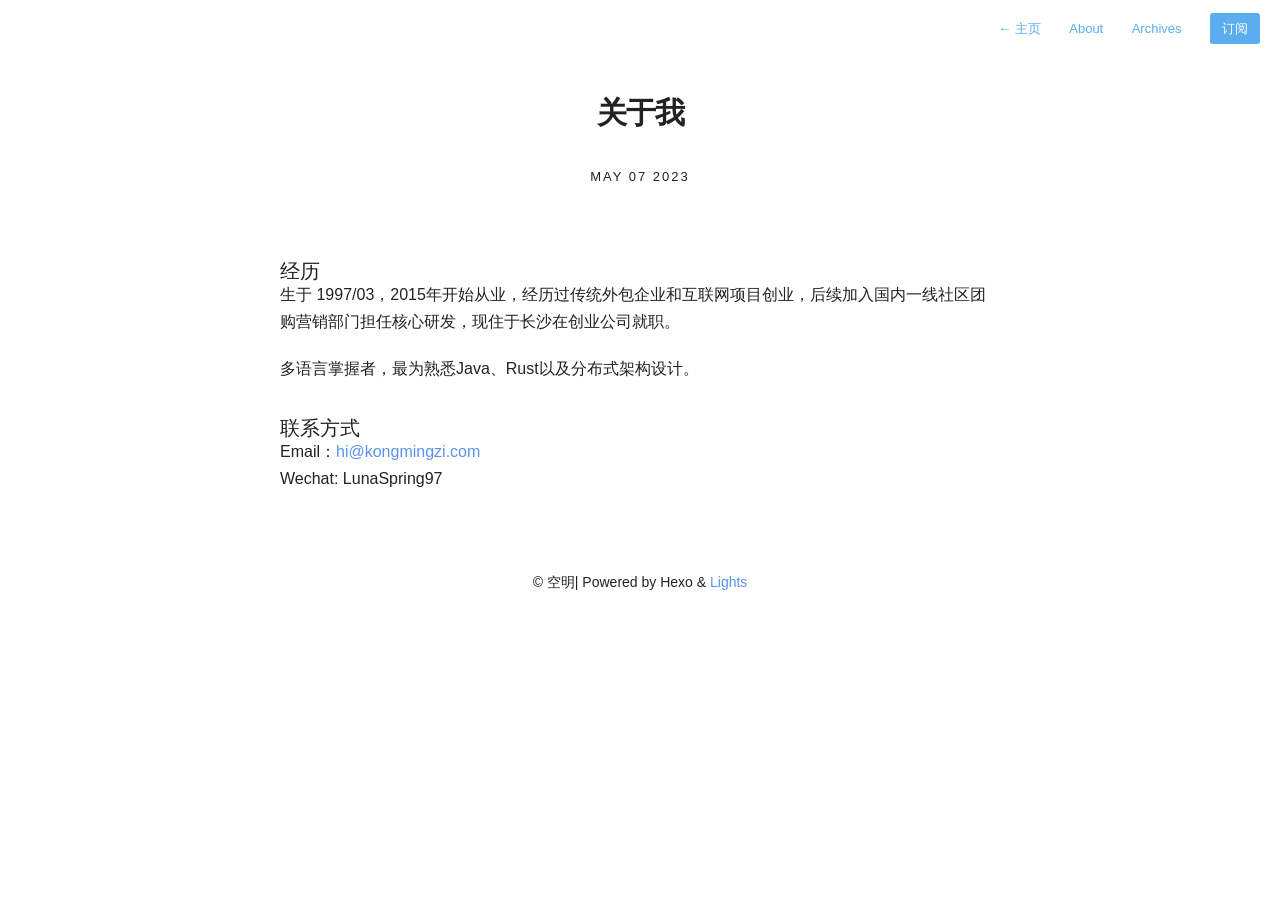
==== commit ab2999a2: "Site updated: 2023-09-30 21:51:37" ====
--- a/about/index.html
+++ b/about/index.html
@@ -6,7 +6,7 @@
 
   <meta name="description" content="经历生于 1997&amp;#x2F;03，2015年开始从业，经历过传统外包企业和互联网项目创业，后续加入国内一线社区团购营销部门担任核心研发，现住于长沙在创业公司就职。
 多语言掌握者，最为熟悉Java、Rust以及分布式架构设计。
-联系方式Email：&amp;#104;&amp;#x69;&amp;#64;&amp;#107;&amp;#x">
+联系方式Email：&amp;#x68;&amp;#x69;&amp;#x40;&amp;#x6b;&amp;#">
 
 
 <link rel="alternate" href="/atom.xml" title="空明的博客" type="application/atom+xml">
@@ -44,38 +44,10 @@
 </blockquote>
 <h2 id="经历"><a href="#经历" class="headerlink" title="经历"></a>经历</h2><p>生于 1997&#x2F;03，2015年开始从业，经历过传统外包企业和互联网项目创业，后续加入国内一线社区团购营销部门担任核心研发，现住于长沙在创业公司就职。</p>
 <p>多语言掌握者，最为熟悉Java、Rust以及分布式架构设计。</p>
-<h2 id="联系方式"><a href="#联系方式" class="headerlink" title="联系方式"></a>联系方式</h2><p>Email：<a href="mailto:&#104;&#x69;&#64;&#107;&#x6f;&#110;&#103;&#x6d;&#105;&#110;&#103;&#x7a;&#105;&#x2e;&#x63;&#111;&#109;">&#104;&#x69;&#64;&#107;&#x6f;&#110;&#103;&#x6d;&#105;&#110;&#103;&#x7a;&#105;&#x2e;&#x63;&#111;&#109;</a><br>Wechat: LunaSpring97</p>
+<h2 id="联系方式"><a href="#联系方式" class="headerlink" title="联系方式"></a>联系方式</h2><p>Email：<a href="mailto:&#x68;&#x69;&#x40;&#x6b;&#111;&#x6e;&#x67;&#109;&#x69;&#x6e;&#x67;&#122;&#105;&#x2e;&#x63;&#111;&#x6d;">&#x68;&#x69;&#x40;&#x6b;&#111;&#x6e;&#x67;&#109;&#x69;&#x6e;&#x67;&#122;&#105;&#x2e;&#x63;&#111;&#x6d;</a><br>Wechat: LunaSpring97</p>
 </section>
     
 
-
-  <section id="comment">
-    <button class="btn" id="loadcmts" onclick="cmts.load();">加载评论</button>
-    <div id="gitment"></div>
-    <script src='/js/gitment.browser.js'></script>
-    <link rel="stylesheet" href=''>
-    <script>
-      var cmts={
-        load:function cmts(){
-          var gitment = new Gitment({
-          
-            id: "关于我",
-          
-            owner: "",
-            repo: "",
-            oauth: {
-              client_id: "",
-              client_secret: "",
-            },
-          })
-          gitment.render('gitment');
-          var loadcmt = document.getElementById("loadcmts");
-          var imyourfather = loadcmt.parentNode;
-          imyourfather.removeChild(loadcmts)
-        }
-      }
-    </script>
-  </section>
 
 
 	<footer id="footer">
